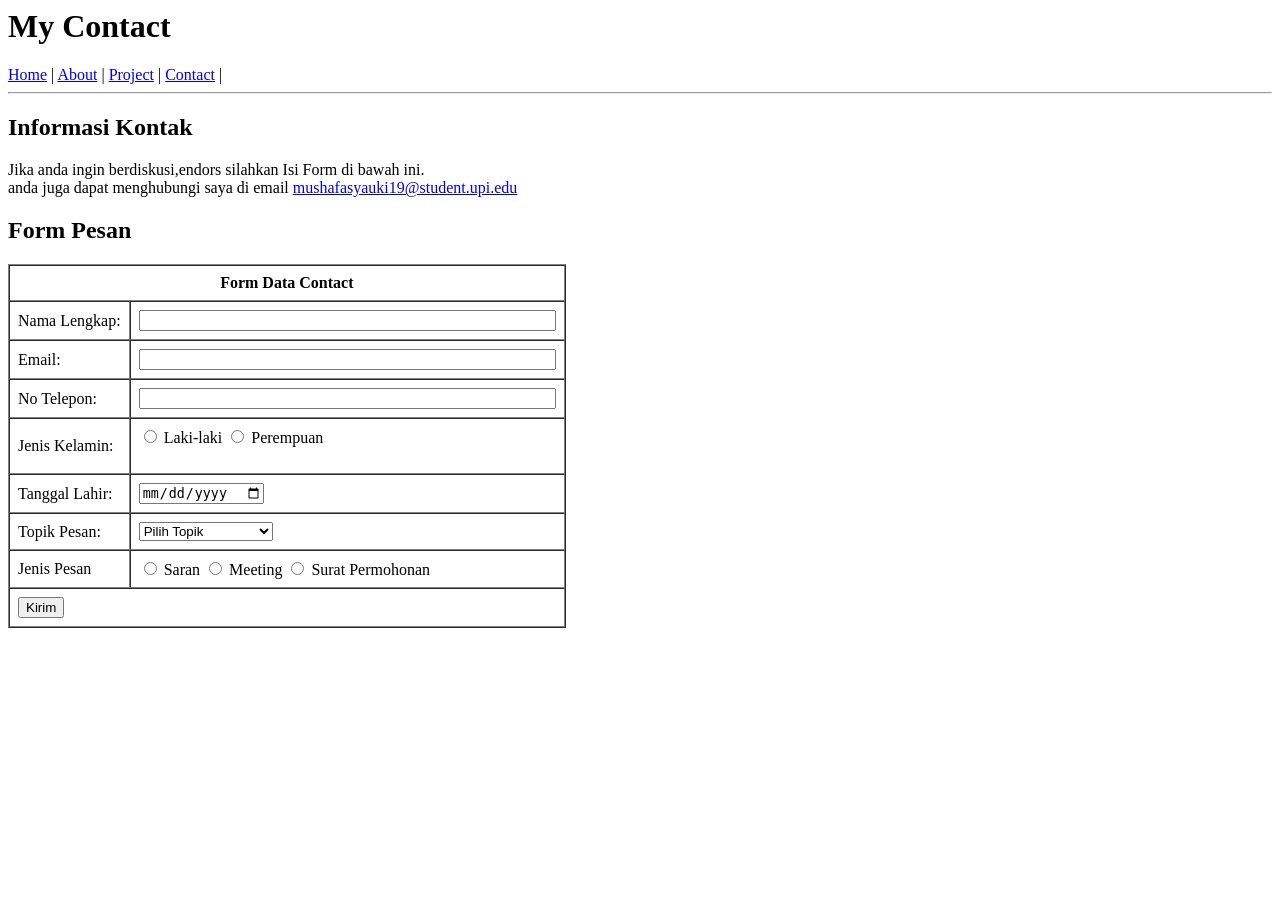
==== contact.html @ 0f20c39e "Commit Pertama" ====
<html> 
    <head>
        <title>MY CONTACT</title>
    </head>

    <body>
        <h1>My Contact</h1>
<nav>
 <a href="about.html">Home</a> |
 <a href="saya.html">About</a> |
 <a href="project.html">Project</a> |
 <a href="contact.html">Contact</a> |
 </nav>
 <hr>
 <h2>Informasi Kontak</h2>
 <p>Jika anda ingin berdiskusi,endors silahkan Isi Form di bawah ini.<br> anda juga dapat menghubungi saya di email <a href="mailto:mushafasyauki19@student.upi.edu">mushafasyauki19@student.upi.edu</a></p>
 <h2>Form Pesan</h2>
   <table border="1" cellpadding="8" cellspacing="0">
  <tr>
    <th colspan="10">Form Data Contact</th>
    </tr>
    <tr>
      <td>Nama Lengkap:</td>
      <td><input type="text" name="nama" size="50"></td>
    </tr>
    <tr>
      <td>Email:</td>
      <td><input type="email" name="email" size="50"></td>
    </tr>
    <tr>
      <td>No Telepon:</td>
      <td><input type="tel" name="telepon" size="50"></td>
    </tr>
    <tr>
      <td>Jenis Kelamin:</td>
      <td>
        <input type="radio" id="laki-laki" name="jenis_kelamin" value="L" required>
        <label for="laki-laki">Laki-laki</label>
        <input type="radio" id="perempuan" name="jenis_kelamin" value="P">
        <label for="perempuan">Perempuan</label><br><br>
      </td>
    </tr>
    <tr>
      <td>Tanggal Lahir:</td>
      <td><input type="date" name="tanggal_lahir" required></td>
    </tr>
    <tr>
        <td>Topik Pesan:</td>
        <td>
            <select name="topik_pesan" required>
                <option value="">Pilih Topik</option>
                <option value="pertanyaan">Endors</option>
                <option value="saran">Meeting</option>
                <option value="kritik">Surat Permohonan</option>
            </select>
        </td>
    </tr>
    <tr>
      <td>Jenis Pesan</td>
      <td>
        <input type="radio" id="Saran" name="jenis_pesan" value="Saran" required>
        <label for="Saran">Saran</label>
        <input type="radio" id="Meeting" name="jenis_pesan" value="Meeting">
        <label for="Meeting">Meeting</label>
        <input type="radio" id="Surat Permohonan" name="jenis_pesan" value="Surat Permohonan">
        <label for="Surat Permohonan">Surat Permohonan</label>
      </td>
    </tr>
    <tr>
      <td colspan="2"><input type="submit" value="Kirim"></td>
    </tr>
  </table>
</body>
</html>
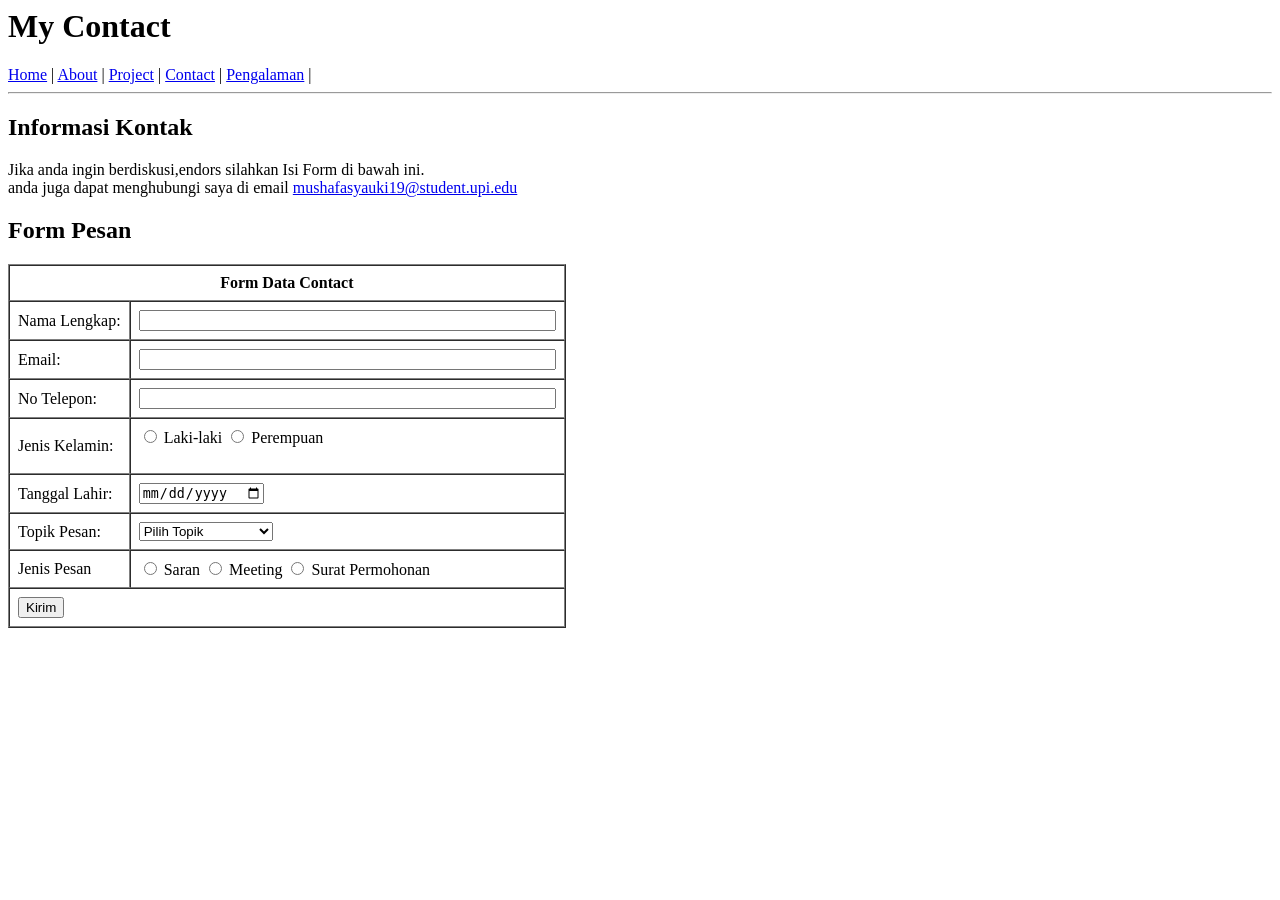
==== commit 1b03d479: "Menyimpan pembaruan halaman web di branch master" ====
--- a/contact.html
+++ b/contact.html
@@ -6,10 +6,11 @@
     <body>
         <h1>My Contact</h1>
 <nav>
- <a href="about.html">Home</a> |
+  <a href="about.html">Home</a> |
  <a href="saya.html">About</a> |
  <a href="project.html">Project</a> |
  <a href="contact.html">Contact</a> |
+ <a href="pengalaman.html">Pengalaman</a> |
  </nav>
  <hr>
  <h2>Informasi Kontak</h2>
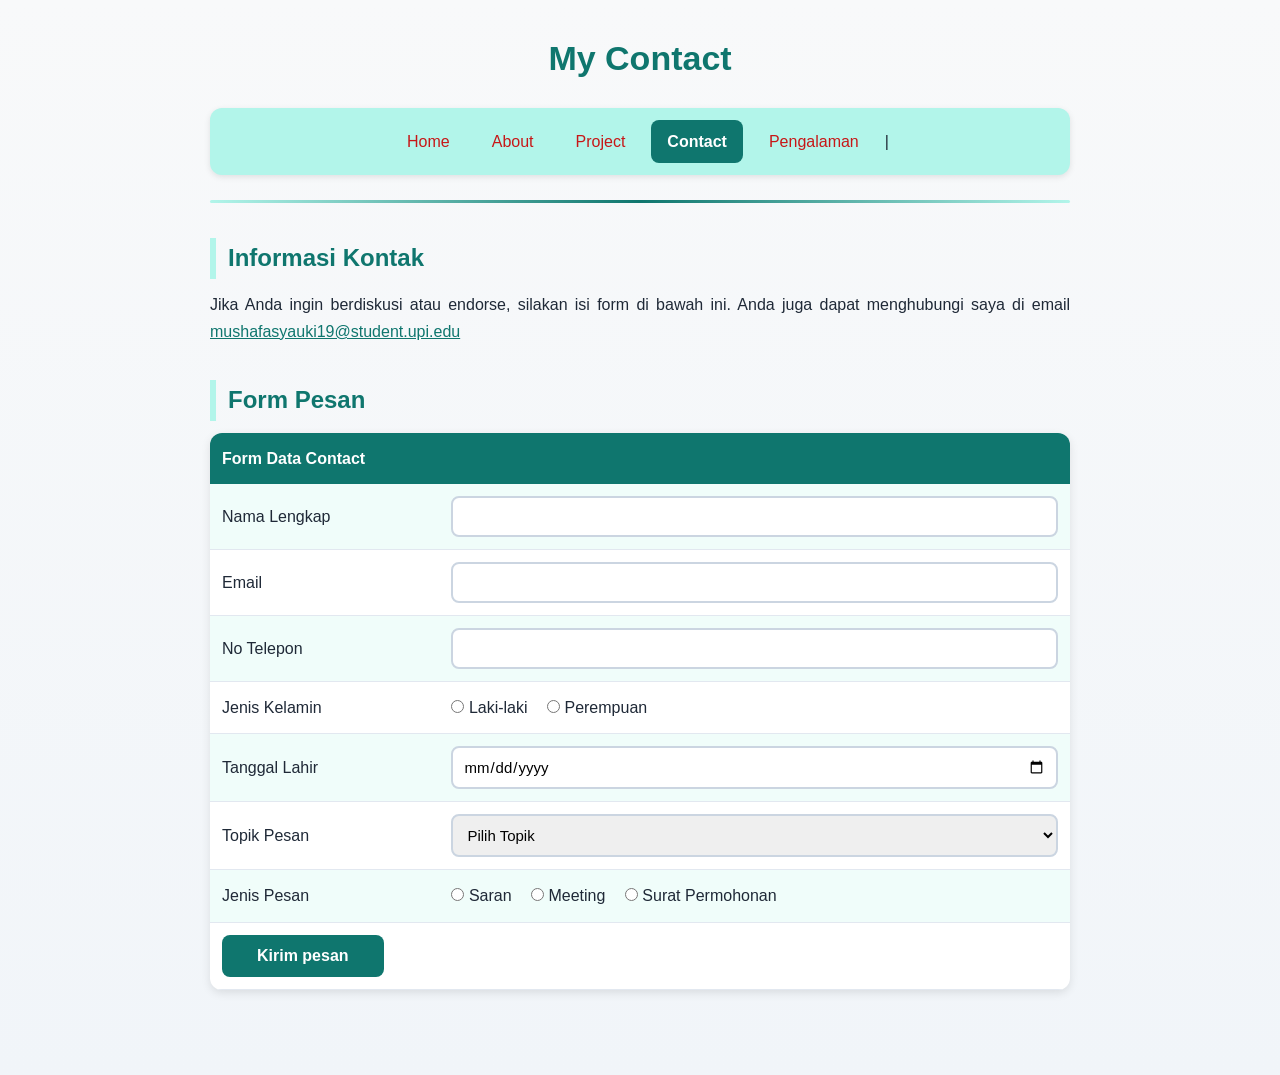
==== commit 18087c21: "modify kedua" ====
--- a/contact.html
+++ b/contact.html
@@ -1,75 +1,84 @@
-<html> 
-    <head>
-        <title>MY CONTACT</title>
-    </head>
+<!DOCTYPE html>
+<html lang="id">
+<head>
+  <meta charset="UTF-8">
+  <meta name="viewport" content="width=device-width, initial-scale=1.0">
+  <title>My Contact</title>
+  <link rel="stylesheet" href="style.css">
+</head>
+<body>
+  <h1>My Contact</h1>
 
-    <body>
-        <h1>My Contact</h1>
-<nav>
-  <a href="about.html">Home</a> |
- <a href="saya.html">About</a> |
- <a href="project.html">Project</a> |
- <a href="contact.html">Contact</a> |
- <a href="pengalaman.html">Pengalaman</a> |
- </nav>
- <hr>
- <h2>Informasi Kontak</h2>
- <p>Jika anda ingin berdiskusi,endors silahkan Isi Form di bawah ini.<br> anda juga dapat menghubungi saya di email <a href="mailto:mushafasyauki19@student.upi.edu">mushafasyauki19@student.upi.edu</a></p>
- <h2>Form Pesan</h2>
-   <table border="1" cellpadding="8" cellspacing="0">
-  <tr>
-    <th colspan="10">Form Data Contact</th>
-    </tr>
-    <tr>
-      <td>Nama Lengkap:</td>
-      <td><input type="text" name="nama" size="50"></td>
-    </tr>
-    <tr>
-      <td>Email:</td>
-      <td><input type="email" name="email" size="50"></td>
-    </tr>
-    <tr>
-      <td>No Telepon:</td>
-      <td><input type="tel" name="telepon" size="50"></td>
-    </tr>
-    <tr>
-      <td>Jenis Kelamin:</td>
-      <td>
-        <input type="radio" id="laki-laki" name="jenis_kelamin" value="L" required>
-        <label for="laki-laki">Laki-laki</label>
-        <input type="radio" id="perempuan" name="jenis_kelamin" value="P">
-        <label for="perempuan">Perempuan</label><br><br>
-      </td>
-    </tr>
-    <tr>
-      <td>Tanggal Lahir:</td>
-      <td><input type="date" name="tanggal_lahir" required></td>
-    </tr>
-    <tr>
-        <td>Topik Pesan:</td>
+  <nav>
+    <a href="index.html">Home</a>
+    <a href="saya.html">About</a>
+    <a href="project.html">Project</a>
+    <a href="contact.html" class="aktif">Contact</a>
+    <a href="pengalaman.html">Pengalaman</a> |
+  </nav>
+
+  <hr>
+
+  <h2>Informasi Kontak</h2>
+  <p>Jika Anda ingin berdiskusi atau endorse, silakan isi form di bawah ini. Anda juga dapat menghubungi saya di email <a href="mailto:mushafasyauki19@student.upi.edu">mushafasyauki19@student.upi.edu</a></p>
+
+  <h2>Form Pesan</h2>
+  <form action="#" method="post">
+    <table>
+      <tr>
+        <th colspan="2">Form Data Contact</th>
+      </tr>
+      <tr>
+        <td>Nama Lengkap</td>
+        <td><input type="text" name="nama" required></td>
+      </tr>
+      <tr>
+        <td>Email</td>
+        <td><input type="email" name="email" required></td>
+      </tr>
+      <tr>
+        <td>No Telepon</td>
+        <td><input type="tel" name="telepon"></td>
+      </tr>
+      <tr>
+        <td>Jenis Kelamin</td>
         <td>
-            <select name="topik_pesan" required>
-                <option value="">Pilih Topik</option>
-                <option value="pertanyaan">Endors</option>
-                <option value="saran">Meeting</option>
-                <option value="kritik">Surat Permohonan</option>
-            </select>
+          <input type="radio" id="laki-laki" name="jenis_kelamin" value="L" required>
+          <label for="laki-laki">Laki-laki</label>
+          <input type="radio" id="perempuan" name="jenis_kelamin" value="P">
+          <label for="perempuan">Perempuan</label>
         </td>
-    </tr>
-    <tr>
-      <td>Jenis Pesan</td>
-      <td>
-        <input type="radio" id="Saran" name="jenis_pesan" value="Saran" required>
-        <label for="Saran">Saran</label>
-        <input type="radio" id="Meeting" name="jenis_pesan" value="Meeting">
-        <label for="Meeting">Meeting</label>
-        <input type="radio" id="Surat Permohonan" name="jenis_pesan" value="Surat Permohonan">
-        <label for="Surat Permohonan">Surat Permohonan</label>
-      </td>
-    </tr>
-    <tr>
-      <td colspan="2"><input type="submit" value="Kirim"></td>
-    </tr>
-  </table>
+      </tr>
+      <tr>
+        <td>Tanggal Lahir</td>
+        <td><input type="date" name="tanggal_lahir" required></td>
+      </tr>
+      <tr>
+        <td>Topik Pesan</td>
+        <td>
+          <select name="topik_pesan" required>
+            <option value="">Pilih Topik</option>
+            <option value="endors">Endorse</option>
+            <option value="meeting">Meeting</option>
+            <option value="permohonan">Surat Permohonan</option>
+          </select>
+        </td>
+      </tr>
+      <tr>
+        <td>Jenis Pesan</td>
+        <td>
+          <input type="radio" id="saran" name="jenis_pesan" value="Saran" required>
+          <label for="saran">Saran</label>
+          <input type="radio" id="meeting" name="jenis_pesan" value="Meeting">
+          <label for="meeting">Meeting</label>
+          <input type="radio" id="permohonan" name="jenis_pesan" value="Surat Permohonan">
+          <label for="permohonan">Surat Permohonan</label>
+        </td>
+      </tr>
+      <tr>
+        <td colspan="2"><input type="submit" value="Kirim pesan"></td>
+      </tr>
+    </table>
+  </form>
 </body>
-</html>+</html>
--- a/style.css
+++ b/style.css
@@ -0,0 +1,247 @@
+
+* {
+  margin: 0;
+  padding: 0;
+  box-sizing: border-box;
+}
+
+body {
+  font-family: "Segoe UI", Arial, sans-serif;
+  line-height: 1.7;
+  color: #1f2937;
+  background: linear-gradient(to bottom, #f8f9fa, #f1f5f9);
+  max-width: 900px;
+  margin: 0 auto;
+  padding: 30px 20px 60px;
+}
+
+
+h1 {
+  font-size: 34px;
+  color: #0f766e;
+  text-align: center;
+  margin-bottom: 10px;
+}
+
+h2 {
+  font-size: 24px;
+  color: #0f766e;
+  margin-top: 35px;
+  margin-bottom: 12px;
+  border-left: 6px solid #b2f5ea;
+  padding-left: 12px;
+}
+
+h3 {
+  font-size: 19px;
+  color: #115e59;
+  margin-top: 22px;
+  margin-bottom: 6px;
+}
+
+
+nav {
+  background-color: #b2f5ea;
+  display: flex;
+  justify-content: center;
+  align-items: center;
+  gap: 10px;
+  flex-wrap: wrap;
+  padding: 12px 25px;
+  border-radius: 12px;
+  box-shadow: 0 2px 6px rgba(0, 0, 0, 0.1);
+  margin: 20px 0;
+}
+
+nav a {
+  text-decoration: none;
+  color: rgb(199, 23, 23);
+  padding: 8px 16px;
+  border-radius: 8px;
+  transition: all 0.25s ease;
+}
+
+nav a:hover {
+  color: #ffffff;
+  background-color: rgb(255, 1, 204);
+  font-weight: bold;
+}
+
+/* halaman yang sedang dibuka */
+nav a.aktif {
+  background-color: #0f766e;
+  color: #ffffff;
+  font-weight: bold;
+}
+
+
+hr {
+  border: none;
+  height: 3px;
+  background: linear-gradient(to right, #b2f5ea, #0f766e, #b2f5ea);
+  border-radius: 3px;
+  margin: 25px 0;
+}
+
+/
+img {
+  max-width: 100%;
+  height: auto;
+  border-radius: 12px;
+  box-shadow: 0 4px 10px rgba(0, 0, 0, 0.15);
+  margin: 10px 8px 10px 0;
+  object-fit: cover;
+}
+
+.foto-profil {
+  border: 4px solid #b2f5ea;
+  float: left;
+  margin-right: 20px;
+}
+
+
+p {
+  margin-bottom: 12px;
+  text-align: justify;
+}
+
+ul, ol {
+  background-color: #b2f5ea;
+  border-radius: 12px;
+  padding: 18px 18px 18px 45px;
+  margin-bottom: 18px;
+  display: inline-block;
+}
+
+li {
+  margin-bottom: 6px;
+}
+
+li::marker {
+  color: #0f766e;
+  font-weight: bold;
+}
+
+
+table {
+  width: 100%;
+  border-collapse: collapse;
+  background-color: #ffffff;
+  border-radius: 12px;
+  overflow: hidden;
+  box-shadow: 0 3px 10px rgba(0, 0, 0, 0.1);
+  margin-bottom: 25px;
+}
+
+th {
+  background-color: #0f766e;
+  color: #ffffff;
+  padding: 12px;
+  text-align: left;
+}
+
+td {
+  padding: 12px;
+  border-bottom: 1px solid #e2e8f0;
+}
+
+tr:nth-child(even) td {
+  background-color: #f0fdfa;
+}
+
+tr:hover td {
+  background-color: #b2f5ea;
+}
+
+
+input[type="text"],
+input[type="email"],
+input[type="tel"],
+input[type="date"],
+select {
+  width: 100%;
+  padding: 10px;
+  border: 2px solid #cbd5e1;
+  border-radius: 8px;
+  font-size: 15px;
+  font-family: inherit;
+  transition: border-color 0.2s ease;
+}
+
+input[type="text"]:focus,
+input[type="email"]:focus,
+input[type="tel"]:focus,
+input[type="date"]:focus,
+select:focus {
+  outline: none;
+  border-color: #0f766e;
+}
+
+label {
+  margin-right: 15px;
+  cursor: pointer;
+}
+
+input[type="submit"] {
+  background-color: #0f766e;
+  color: #ffffff;
+  border: none;
+  padding: 12px 35px;
+  border-radius: 8px;
+  font-size: 16px;
+  font-weight: bold;
+  cursor: pointer;
+  transition: background-color 0.25s ease;
+}
+
+input[type="submit"]:hover {
+  background-color: rgb(255, 1, 204);
+}
+
+
+a {
+  color: #0f766e;
+  transition: color 0.2s ease;
+}
+
+a:hover {
+  color: rgb(255, 1, 204);
+}
+
+@media (max-width: 600px) {
+  body {
+    padding: 15px;
+  }
+
+  h1 {
+    font-size: 26px;
+  }
+
+  h2 {
+    font-size: 20px;
+  }
+
+  nav {
+    padding: 10px;
+    gap: 5px;
+  }
+
+  nav a {
+    padding: 6px 10px;
+    font-size: 14px;
+  }
+
+  .foto-profil {
+    float: none;
+    display: block;
+    margin: 0 auto 20px;
+  }
+
+  table {
+    font-size: 14px;
+  }
+
+  th, td {
+    padding: 8px;
+  }
+}
